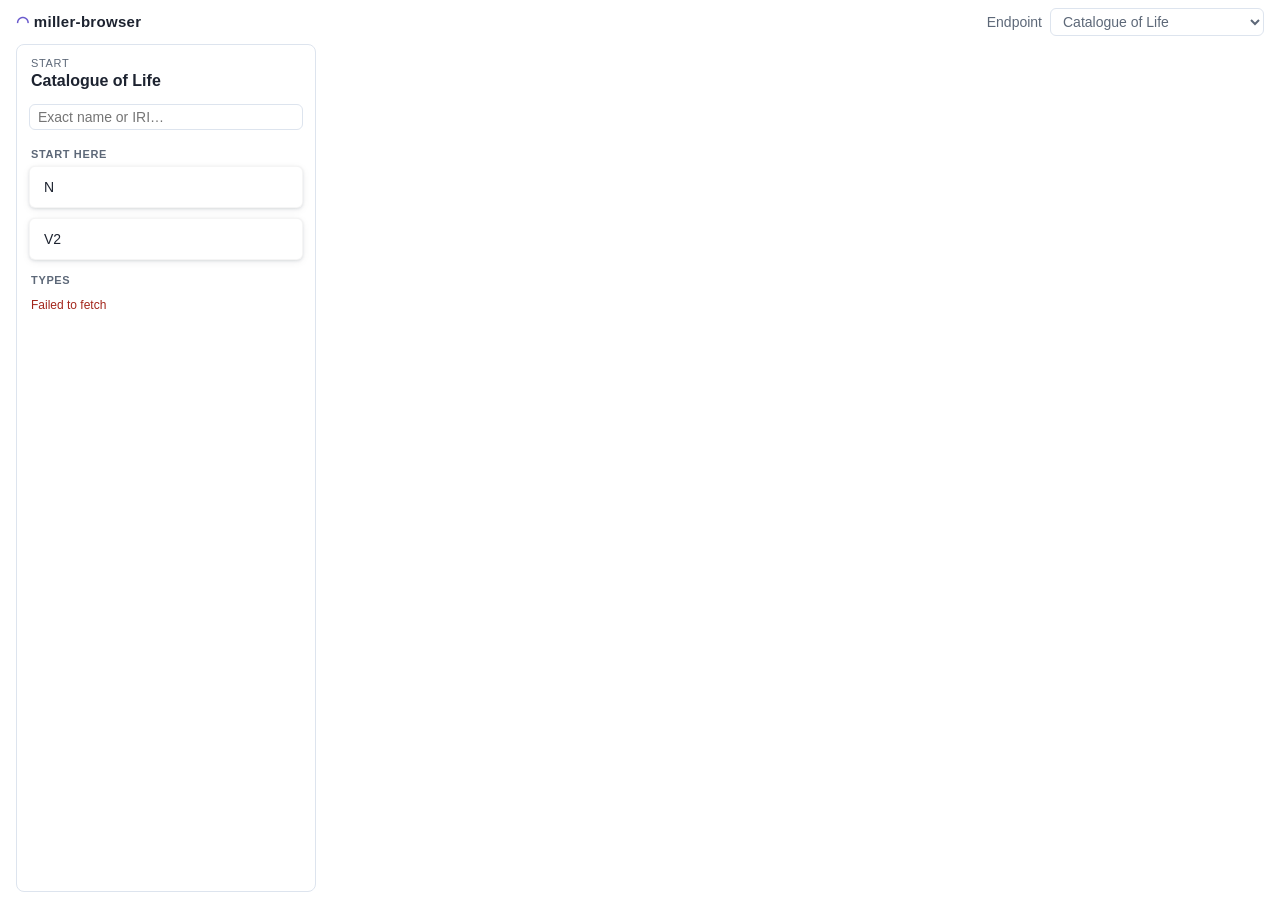
==== index.html @ 743b3f1b "First working prototype of the Miller-column browser Vanilla ES modules, no build step. A trail of c" ====
<!doctype html>
<html lang="en">
<head>
  <meta charset="utf-8">
  <meta name="viewport" content="width=device-width, initial-scale=1">
  <title>miller-browser</title>
  <link rel="stylesheet" href="css/style.css">
</head>
<body>
  <header class="top">
    <h1><span class="hat" aria-hidden="true">◠</span> miller-browser</h1>
    <label>Endpoint
      <select id="endpoint"></select>
    </label>
  </header>
  <main id="columns" class="columns"></main>
  <script type="module" src="js/app.js"></script>
</body>
</html>
---- css/style.css ----
/* Plain ground; cards are lifted by shadow rather than outlined. SlateBlue
   for links, a pale sky blue for the current path. */
:root {
  --bg: #ffffff;
  --panel: #ffffff;
  --ink: #1d2330;
  --muted: #5d6878;
  --line: #dde4ee;
  --faint-line: rgba(0, 0, 0, 0.04);
  --accent: #6a5acd;
  --accent-ink: #ffffff;
  --selected: #e3f1fc;
  --shadow: 0 1px 3px rgba(20, 30, 50, 0.12), 0 2px 8px rgba(20, 30, 50, 0.06);
  --error: #a3261b;
  --col-w: 300px;
  --short-w: 220px;
  --card-w: 380px;
  --map-w: 640px;
  font-family: "Helvetica Neue", Arial, sans-serif;
  font-size: 14px;
  color: var(--ink);
}

@media (prefers-color-scheme: dark) {
  :root {
    --bg: #12161d;
    --panel: #1b212b;
    --ink: #e6ebf2;
    --muted: #97a3b4;
    --line: #2c3544;
    --faint-line: rgba(255, 255, 255, 0.05);
    --accent: #a99df2;
    --accent-ink: #151226;
    --selected: #243449;
    --shadow: 0 1px 3px rgba(0, 0, 0, 0.5), 0 2px 8px rgba(0, 0, 0, 0.3);
    --error: #ff8a7a;
  }
}

* { box-sizing: border-box; }

html, body { height: 100%; margin: 0; }

body {
  background: var(--bg);
  display: flex;
  flex-direction: column;
}

.top {
  display: flex;
  align-items: center;
  justify-content: space-between;
  gap: 16px;
  padding: 8px 16px;
}
.top h1 { font-size: 15px; margin: 0; letter-spacing: 0.02em; }
.top .hat { color: var(--accent); }
.top label { color: var(--muted); display: flex; gap: 8px; align-items: center; }
select, input, button { font: inherit; color: inherit; }
select, input[type="search"] {
  background: var(--panel);
  border: 1px solid var(--line);
  border-radius: 6px;
  padding: 4px 8px;
}

/* ---------- columns ---------- */

.columns {
  flex: 1;
  display: flex;
  align-items: stretch;
  padding: 0 8px 8px;
  overflow-x: auto;
  overflow-y: hidden;
  min-height: 0;
}

.column {
  flex: 0 0 var(--col-w);
  width: var(--col-w);
  margin: 0 8px;
  display: flex;
  flex-direction: column;
  min-height: 0;
  scroll-snap-align: start;
}

/* Lists (and the start column) sit in a bordered panel... */
.column.list, .column.start {
  background: var(--panel);
  border: 1px solid var(--line);
  border-radius: 8px;
}

/* A list panel is only as tall as its contents (scrolling once it reaches
   the bottom), and a list of a few items is also narrower. */
.column.list {
  align-self: flex-start;
  max-height: 100%;
}
.column.list .col-body { padding-bottom: 4px; }
.column.list.short { flex-basis: var(--short-w); width: var(--short-w); }

/* Map view: the same list column, widened and full height. */
.column.list.map-view {
  flex-basis: var(--map-w);
  width: var(--map-w);
  align-self: stretch;
}
.map-view .col-body { display: flex; flex-direction: column; }
.map-wrap { flex: 1; display: flex; flex-direction: column; min-height: 0; padding: 0 12px 12px; }
.map-wrap .status { padding: 0 0 6px; }
.map-box {
  flex: 1;
  min-height: 320px;
  border-radius: 6px;
  box-shadow: var(--shadow);
}

/* List | Map switch in a list's header. */
.views {
  display: inline-flex;
  margin-top: 8px;
  border: 1px solid var(--line);
  border-radius: 6px;
  overflow: hidden;
}
.views[hidden] { display: none; }
.views button {
  border: 0;
  background: var(--panel);
  padding: 3px 12px;
  font-size: 12px;
  cursor: pointer;
  color: var(--muted);
}
.views button + button { border-left: 1px solid var(--line); }
.views button.on { background: var(--selected); color: var(--ink); font-weight: 600; }

/* ...while a card column is just the card, floating on the ground. */
.column.card-col { flex-basis: var(--card-w); width: var(--card-w); }

.col-head {
  padding: 12px 14px 10px;
}
.col-head h2 {
  font-size: 16px;
  line-height: 1.3;
  margin: 2px 0 0;
  overflow-wrap: anywhere;
}
.col-kind {
  font-size: 11px;
  text-transform: uppercase;
  letter-spacing: 0.06em;
  color: var(--muted);
  display: flex;
  flex-wrap: wrap;
  gap: 4px;
  align-items: center;
}
.col-kind .badge { text-transform: none; letter-spacing: 0; }
.col-kind .note { text-transform: none; letter-spacing: 0; }

.col-body {
  flex: 1;
  overflow-y: auto;
  padding: 2px 0 16px;
}
.card-col .col-body { padding: 0 4px 16px; }

h3 {
  font-size: 11px;
  text-transform: uppercase;
  letter-spacing: 0.06em;
  color: var(--muted);
  margin: 14px 14px 6px;
}

/* ---------- the entity card ---------- */

.entity {
  background: var(--panel);
  border: 1px solid var(--faint-line);
  border-radius: 8px;
  box-shadow: var(--shadow);
  padding: 18px 20px 20px;
  margin: 4px 4px 0;
}
.entity h2 {
  font-size: 17px;
  line-height: 1.3;
  margin: 6px 0 2px;
  overflow-wrap: anywhere;
}

.type-chip {
  color: var(--accent);
  border: 1px solid var(--line);
  border-radius: 4px;
  padding: 0 6px;
  text-decoration: none;
}
.type-chip:hover { border-color: var(--accent); }

.iri {
  display: block;
  margin-bottom: 10px;
  font-size: 11px;
  color: var(--muted);
  overflow-wrap: anywhere;
  text-decoration: none;
}
.iri:hover { color: var(--accent); }

.thumb {
  display: block;
  max-width: 100%;
  max-height: 320px;
  margin: 4px 0 12px;
  border: 1px solid var(--line);
  border-radius: 4px;
}

.fields dl {
  margin: 0;
  display: grid;
  grid-template-columns: minmax(70px, 34%) 1fr;
  gap: 6px 12px;
  line-height: 1.4;
}
.fields dt {
  color: var(--muted);
  font-size: 12px;
  padding-top: 1px;
  overflow-wrap: anywhere;
}
.fields dd {
  margin: 0;
  display: flex;
  flex-wrap: wrap;
  gap: 2px 10px;
  min-width: 0;
}
.val { overflow-wrap: anywhere; }
.val sup { color: var(--muted); margin-left: 2px; }
.val-link {
  border: 0;
  background: none;
  padding: 0;
  text-align: left;
  cursor: pointer;
  color: var(--accent);
}
.val-link:hover { text-decoration: underline; }
.val-link.active { text-decoration: underline; font-weight: 600; }

/* Aggregated links: outlined buttons with a count badge. */
.links {
  margin-top: 14px;
  padding-top: 12px;
  border-top: 1px solid var(--line);
}
.links .group { display: flex; flex-direction: column; gap: 6px; }
.links .group + .group { margin-top: 6px; }
.links .status { padding: 2px 0; }

.link {
  display: flex;
  align-items: center;
  gap: 10px;
  width: 100%;
  padding: 8px 12px;
  border: 1px solid var(--line);
  border-radius: 6px;
  background: var(--panel);
  text-align: left;
  cursor: pointer;
}
.link .row-main { font-weight: 600; color: var(--accent); }
.link:hover { border-color: var(--accent); }
.link.active { background: var(--selected); }

.badge {
  flex: none;
  min-width: 26px;
  padding: 1px 8px;
  border-radius: 999px;
  background: var(--accent);
  color: var(--accent-ink);
  font-size: 12px;
  font-weight: 600;
  text-align: center;
  font-variant-numeric: tabular-nums;
}

/* ---------- list items: small cards ---------- */

.item {
  display: flex;
  align-items: center;
  gap: 10px;
  width: calc(100% - 24px);
  margin: 0 12px 10px;
  padding: 11px 14px;
  border: 1px solid var(--faint-line);
  border-radius: 6px;
  background: var(--panel);
  box-shadow: var(--shadow);
  text-align: left;
  cursor: pointer;
}
.item:hover { box-shadow: 0 1px 3px rgba(20, 30, 50, 0.16), 0 4px 12px rgba(20, 30, 50, 0.1); }
.item.active { background: var(--selected); }
.item .badge { background: var(--bg); color: var(--muted); border: 1px solid var(--line); }

.row-text { flex: 1; min-width: 0; display: flex; flex-direction: column; gap: 1px; }
.row-main { overflow-wrap: anywhere; line-height: 1.3; }
.item .row-main {
  display: -webkit-box;
  -webkit-line-clamp: 4;
  -webkit-box-orient: vertical;
  overflow: hidden;
}
.row-sub {
  font-size: 12px;
  color: var(--muted);
  white-space: nowrap;
  overflow: hidden;
  text-overflow: ellipsis;
}

/* ---------- misc ---------- */

.search { padding: 0 12px 4px; }
.search input { width: 100%; }

.status {
  padding: 6px 14px;
  font-size: 12px;
  color: var(--muted);
}
.status.loading::before {
  content: "";
  display: inline-block;
  width: 8px;
  height: 8px;
  margin-right: 6px;
  border-radius: 50%;
  background: var(--accent);
  animation: pulse 1s ease-in-out infinite;
}
.status.error { color: var(--error); }
.fields .status { padding: 2px 0; }
@keyframes pulse { 50% { opacity: 0.2; } }

.more {
  border: 1px solid var(--line);
  background: var(--bg);
  border-radius: 6px;
  padding: 2px 8px;
  cursor: pointer;
  font-size: 12px;
}
.foot { padding: 4px 12px; }
.foot .status { padding: 0; }

@media (max-width: 640px) {
  :root { --col-w: calc(100vw - 48px); --short-w: calc(100vw - 48px); --card-w: calc(100vw - 48px); --map-w: calc(100vw - 48px); }
  .columns { scroll-snap-type: x mandatory; }
}
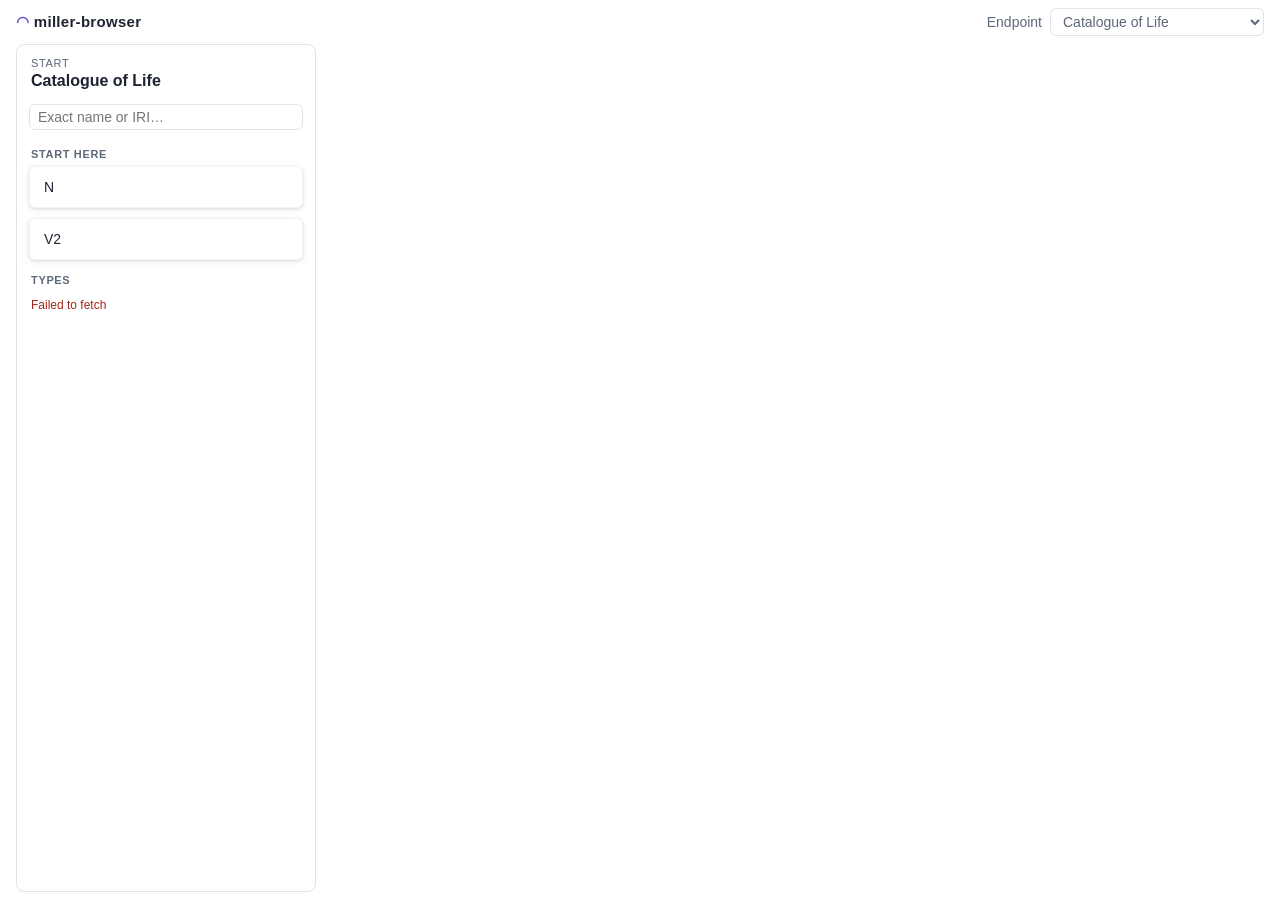
==== commit bc269a81: "Make the browser embeddable: mount(element, options) - js/browser.js exports mount(root, options) re" ====
--- a/index.html
+++ b/index.html
@@ -4,7 +4,8 @@
   <meta charset="utf-8">
   <meta name="viewport" content="width=device-width, initial-scale=1">
   <title>miller-browser</title>
-  <link rel="stylesheet" href="css/style.css">
+  <link rel="stylesheet" href="css/miller.css">
+  <link rel="stylesheet" href="css/demo.css">
 </head>
 <body>
   <header class="top">
@@ -13,7 +14,7 @@
       <select id="endpoint"></select>
     </label>
   </header>
-  <main id="columns" class="columns"></main>
-  <script type="module" src="js/app.js"></script>
+  <div id="browser"></div>
+  <script type="module" src="js/demo.js"></script>
 </body>
 </html>
--- a/css/miller.css
+++ b/css/miller.css
@@ -0,0 +1,430 @@
+/* miller-browser: every rule is scoped under .miller (the element passed to
+   mount()), so the browser can sit inside another site's page. Colours and
+   column widths are custom properties on .miller; override them there.
+   Cards are lifted by shadow rather than outlined; SlateBlue for links, a
+   pale sky blue for the current path. */
+.miller {
+  --bg: #ffffff;
+  --panel: #ffffff;
+  --ink: #1d2330;
+  --muted: #5d6878;
+  --line: #dde4ee;
+  --faint-line: rgba(0, 0, 0, 0.04);
+  --accent: #6a5acd;
+  --accent-ink: #ffffff;
+  --selected: #e3f1fc;
+  --shadow: 0 1px 3px rgba(20, 30, 50, 0.12), 0 2px 8px rgba(20, 30, 50, 0.06);
+  --error: #a3261b;
+  --col-w: 300px;
+  --short-w: 220px;
+  --card-w: 380px;
+  --map-w: 640px;
+  font-family: "Helvetica Neue", Arial, sans-serif;
+  font-size: 14px;
+  color: var(--ink);
+  display: flex;
+  flex-direction: column;
+  height: 100%;
+  min-height: 0;
+  background: var(--bg);
+  container: miller / inline-size;
+}
+
+/* Dark: follows the system unless the host forces a theme with
+   data-theme="light" or "dark" on the root element. */
+@media (prefers-color-scheme: dark) {
+  .miller:not([data-theme="light"]) {
+    --bg: #12161d;
+    --panel: #1b212b;
+    --ink: #e6ebf2;
+    --muted: #97a3b4;
+    --line: #2c3544;
+    --faint-line: rgba(255, 255, 255, 0.05);
+    --accent: #a99df2;
+    --accent-ink: #151226;
+    --selected: #243449;
+    --shadow: 0 1px 3px rgba(0, 0, 0, 0.5), 0 2px 8px rgba(0, 0, 0, 0.3);
+    --error: #ff8a7a;
+  }
+
+}
+
+.miller[data-theme="dark"] {
+  --bg: #12161d;
+  --panel: #1b212b;
+  --ink: #e6ebf2;
+  --muted: #97a3b4;
+  --line: #2c3544;
+  --faint-line: rgba(255, 255, 255, 0.05);
+  --accent: #a99df2;
+  --accent-ink: #151226;
+  --selected: #243449;
+  --shadow: 0 1px 3px rgba(0, 0, 0, 0.5), 0 2px 8px rgba(0, 0, 0, 0.3);
+  --error: #ff8a7a;
+}
+
+.miller, .miller * { box-sizing: border-box; }
+
+.miller select, .miller input, .miller button { font: inherit; color: inherit; }
+
+.miller select, .miller input[type="search"] {
+  background: var(--panel);
+  border: 1px solid var(--line);
+  border-radius: 6px;
+  padding: 4px 8px;
+}
+
+/* ---------- columns ---------- */
+.miller .columns {
+  flex: 1;
+  display: flex;
+  align-items: stretch;
+  padding: 0 8px 8px;
+  overflow-x: auto;
+  overflow-y: hidden;
+  min-height: 0;
+}
+
+.miller .column {
+  flex: 0 0 var(--col-w);
+  width: var(--col-w);
+  margin: 0 8px;
+  display: flex;
+  flex-direction: column;
+  min-height: 0;
+  scroll-snap-align: start;
+}
+
+/* Lists (and the start column) sit in a bordered panel... */
+.miller .column.list, .miller .column.start {
+  background: var(--panel);
+  border: 1px solid var(--line);
+  border-radius: 8px;
+}
+
+/* A list panel is only as tall as its contents (scrolling once it reaches
+   the bottom), and a list of a few items is also narrower. */
+.miller .column.list {
+  align-self: flex-start;
+  max-height: 100%;
+}
+
+.miller .column.list .col-body { padding-bottom: 4px; }
+
+.miller .column.list.short { flex-basis: var(--short-w); width: var(--short-w); }
+
+/* Map view: the same list column, widened and full height. */
+.miller .column.list.map-view {
+  flex-basis: var(--map-w);
+  width: var(--map-w);
+  align-self: stretch;
+}
+
+.miller .map-view .col-body { display: flex; flex-direction: column; }
+
+.miller .map-wrap { flex: 1; display: flex; flex-direction: column; min-height: 0; padding: 0 12px 12px; }
+
+.miller .map-wrap .status { padding: 0 0 6px; }
+
+.miller .map-box {
+  flex: 1;
+  min-height: 320px;
+  border-radius: 6px;
+  box-shadow: var(--shadow);
+}
+
+/* List | Map switch in a list's header. */
+.miller .views {
+  display: inline-flex;
+  margin-top: 8px;
+  border: 1px solid var(--line);
+  border-radius: 6px;
+  overflow: hidden;
+}
+
+.miller .views[hidden] { display: none; }
+
+.miller .views button {
+  border: 0;
+  background: var(--panel);
+  padding: 3px 12px;
+  font-size: 12px;
+  cursor: pointer;
+  color: var(--muted);
+}
+
+.miller .views button + button { border-left: 1px solid var(--line); }
+
+.miller .views button.on { background: var(--selected); color: var(--ink); font-weight: 600; }
+
+/* ...while a card column is just the card, floating on the ground. */
+.miller .column.card-col { flex-basis: var(--card-w); width: var(--card-w); }
+
+.miller .col-head {
+  padding: 12px 14px 10px;
+}
+
+.miller .col-head h2 {
+  font-size: 16px;
+  line-height: 1.3;
+  margin: 2px 0 0;
+  overflow-wrap: anywhere;
+}
+
+.miller .col-kind {
+  font-size: 11px;
+  text-transform: uppercase;
+  letter-spacing: 0.06em;
+  color: var(--muted);
+  display: flex;
+  flex-wrap: wrap;
+  gap: 4px;
+  align-items: center;
+}
+
+.miller .col-kind .badge { text-transform: none; letter-spacing: 0; }
+
+.miller .col-kind .note { text-transform: none; letter-spacing: 0; }
+
+.miller .col-body {
+  flex: 1;
+  overflow-y: auto;
+  padding: 2px 0 16px;
+}
+
+.miller .card-col .col-body { padding: 0 4px 16px; }
+
+.miller h3 {
+  font-size: 11px;
+  text-transform: uppercase;
+  letter-spacing: 0.06em;
+  color: var(--muted);
+  margin: 14px 14px 6px;
+}
+
+/* ---------- the entity card ---------- */
+.miller .entity {
+  background: var(--panel);
+  border: 1px solid var(--faint-line);
+  border-radius: 8px;
+  box-shadow: var(--shadow);
+  padding: 18px 20px 20px;
+  margin: 4px 4px 0;
+}
+
+.miller .entity h2 {
+  font-size: 17px;
+  line-height: 1.3;
+  margin: 6px 0 2px;
+  overflow-wrap: anywhere;
+}
+
+.miller .type-chip {
+  color: var(--accent);
+  border: 1px solid var(--line);
+  border-radius: 4px;
+  padding: 0 6px;
+  text-decoration: none;
+}
+
+.miller .type-chip:hover { border-color: var(--accent); }
+
+.miller .iri {
+  display: block;
+  margin-bottom: 10px;
+  font-size: 11px;
+  color: var(--muted);
+  overflow-wrap: anywhere;
+  text-decoration: none;
+}
+
+.miller .iri:hover { color: var(--accent); }
+
+.miller .thumb {
+  display: block;
+  max-width: 100%;
+  max-height: 320px;
+  margin: 4px 0 12px;
+  border: 1px solid var(--line);
+  border-radius: 4px;
+}
+
+.miller .fields dl {
+  margin: 0;
+  display: grid;
+  grid-template-columns: minmax(70px, 34%) 1fr;
+  gap: 6px 12px;
+  line-height: 1.4;
+}
+
+.miller .fields dt {
+  color: var(--muted);
+  font-size: 12px;
+  padding-top: 1px;
+  overflow-wrap: anywhere;
+}
+
+.miller .fields dd {
+  margin: 0;
+  display: flex;
+  flex-wrap: wrap;
+  gap: 2px 10px;
+  min-width: 0;
+}
+
+.miller .val { overflow-wrap: anywhere; }
+
+.miller .val sup { color: var(--muted); margin-left: 2px; }
+
+.miller .val-link {
+  border: 0;
+  background: none;
+  padding: 0;
+  text-align: left;
+  cursor: pointer;
+  color: var(--accent);
+}
+
+.miller .val-link:hover { text-decoration: underline; }
+
+.miller .val-link.active { text-decoration: underline; font-weight: 600; }
+
+/* Aggregated links: outlined buttons with a count badge. */
+.miller .links {
+  margin-top: 14px;
+  padding-top: 12px;
+  border-top: 1px solid var(--line);
+}
+
+.miller .links .group { display: flex; flex-direction: column; gap: 6px; }
+
+.miller .links .group + .group { margin-top: 6px; }
+
+.miller .links .status { padding: 2px 0; }
+
+.miller .link {
+  display: flex;
+  align-items: center;
+  gap: 10px;
+  width: 100%;
+  padding: 8px 12px;
+  border: 1px solid var(--line);
+  border-radius: 6px;
+  background: var(--panel);
+  text-align: left;
+  cursor: pointer;
+}
+
+.miller .link .row-main { font-weight: 600; color: var(--accent); }
+
+.miller .link:hover { border-color: var(--accent); }
+
+.miller .link.active { background: var(--selected); }
+
+.miller .badge {
+  flex: none;
+  min-width: 26px;
+  padding: 1px 8px;
+  border-radius: 999px;
+  background: var(--accent);
+  color: var(--accent-ink);
+  font-size: 12px;
+  font-weight: 600;
+  text-align: center;
+  font-variant-numeric: tabular-nums;
+}
+
+/* ---------- list items: small cards ---------- */
+.miller .item {
+  display: flex;
+  align-items: center;
+  gap: 10px;
+  width: calc(100% - 24px);
+  margin: 0 12px 10px;
+  padding: 11px 14px;
+  border: 1px solid var(--faint-line);
+  border-radius: 6px;
+  background: var(--panel);
+  box-shadow: var(--shadow);
+  text-align: left;
+  cursor: pointer;
+}
+
+.miller .item:hover { box-shadow: 0 1px 3px rgba(20, 30, 50, 0.16), 0 4px 12px rgba(20, 30, 50, 0.1); }
+
+.miller .item.active { background: var(--selected); }
+
+.miller .item .badge { background: var(--bg); color: var(--muted); border: 1px solid var(--line); }
+
+.miller .row-text { flex: 1; min-width: 0; display: flex; flex-direction: column; gap: 1px; }
+
+.miller .row-main { overflow-wrap: anywhere; line-height: 1.3; }
+
+.miller .item .row-main {
+  display: -webkit-box;
+  -webkit-line-clamp: 4;
+  -webkit-box-orient: vertical;
+  overflow: hidden;
+}
+
+.miller .row-sub {
+  font-size: 12px;
+  color: var(--muted);
+  white-space: nowrap;
+  overflow: hidden;
+  text-overflow: ellipsis;
+}
+
+/* ---------- misc ---------- */
+.miller .search { padding: 0 12px 4px; }
+
+.miller .search input { width: 100%; }
+
+.miller .status {
+  padding: 6px 14px;
+  font-size: 12px;
+  color: var(--muted);
+}
+
+.miller .status.loading::before {
+  content: "";
+  display: inline-block;
+  width: 8px;
+  height: 8px;
+  margin-right: 6px;
+  border-radius: 50%;
+  background: var(--accent);
+  animation: miller-pulse 1s ease-in-out infinite;
+}
+
+.miller .status.error { color: var(--error); }
+
+.miller .fields .status { padding: 2px 0; }
+
+@keyframes miller-pulse { 50% { opacity: 0.2; } }
+
+.miller .more {
+  border: 1px solid var(--line);
+  background: var(--bg);
+  border-radius: 6px;
+  padding: 2px 8px;
+  cursor: pointer;
+  font-size: 12px;
+}
+
+.miller .foot { padding: 4px 12px; }
+
+.miller .foot .status { padding: 0; }
+
+/* Narrow: each column fills the browser's own width (not the window's, so
+   this also works when embedded in a narrow container). */
+@container miller (max-width: 640px) {
+  .miller .columns {
+    --col-w: calc(100cqw - 48px);
+    --short-w: calc(100cqw - 48px);
+    --card-w: calc(100cqw - 48px);
+    --map-w: calc(100cqw - 48px);
+    scroll-snap-type: x mandatory;
+  }
+
+}
--- a/css/demo.css
+++ b/css/demo.css
@@ -0,0 +1,54 @@
+/* The demo host page around the browser (index.html): a header with the
+   endpoint picker, and the browser filling the rest. The browser itself is
+   styled by miller.css. */
+:root {
+  --page-bg: #ffffff;
+  --page-ink: #1d2330;
+  --page-muted: #5d6878;
+  --page-line: #dde4ee;
+  --page-accent: #6a5acd;
+  font-family: "Helvetica Neue", Arial, sans-serif;
+  font-size: 14px;
+  color: var(--page-ink);
+}
+
+@media (prefers-color-scheme: dark) {
+  :root {
+    --page-bg: #12161d;
+    --page-ink: #e6ebf2;
+    --page-muted: #97a3b4;
+    --page-line: #2c3544;
+    --page-accent: #a99df2;
+  }
+}
+
+* { box-sizing: border-box; }
+
+html, body { height: 100%; margin: 0; }
+
+body {
+  background: var(--page-bg);
+  display: flex;
+  flex-direction: column;
+}
+
+.top {
+  display: flex;
+  align-items: center;
+  justify-content: space-between;
+  gap: 16px;
+  padding: 8px 16px;
+}
+.top h1 { font-size: 15px; margin: 0; letter-spacing: 0.02em; }
+.top .hat { color: var(--page-accent); }
+.top label { color: var(--page-muted); display: flex; gap: 8px; align-items: center; }
+.top select {
+  font: inherit;
+  color: inherit;
+  background: var(--page-bg);
+  border: 1px solid var(--page-line);
+  border-radius: 6px;
+  padding: 4px 8px;
+}
+
+#browser { flex: 1; min-height: 0; }
